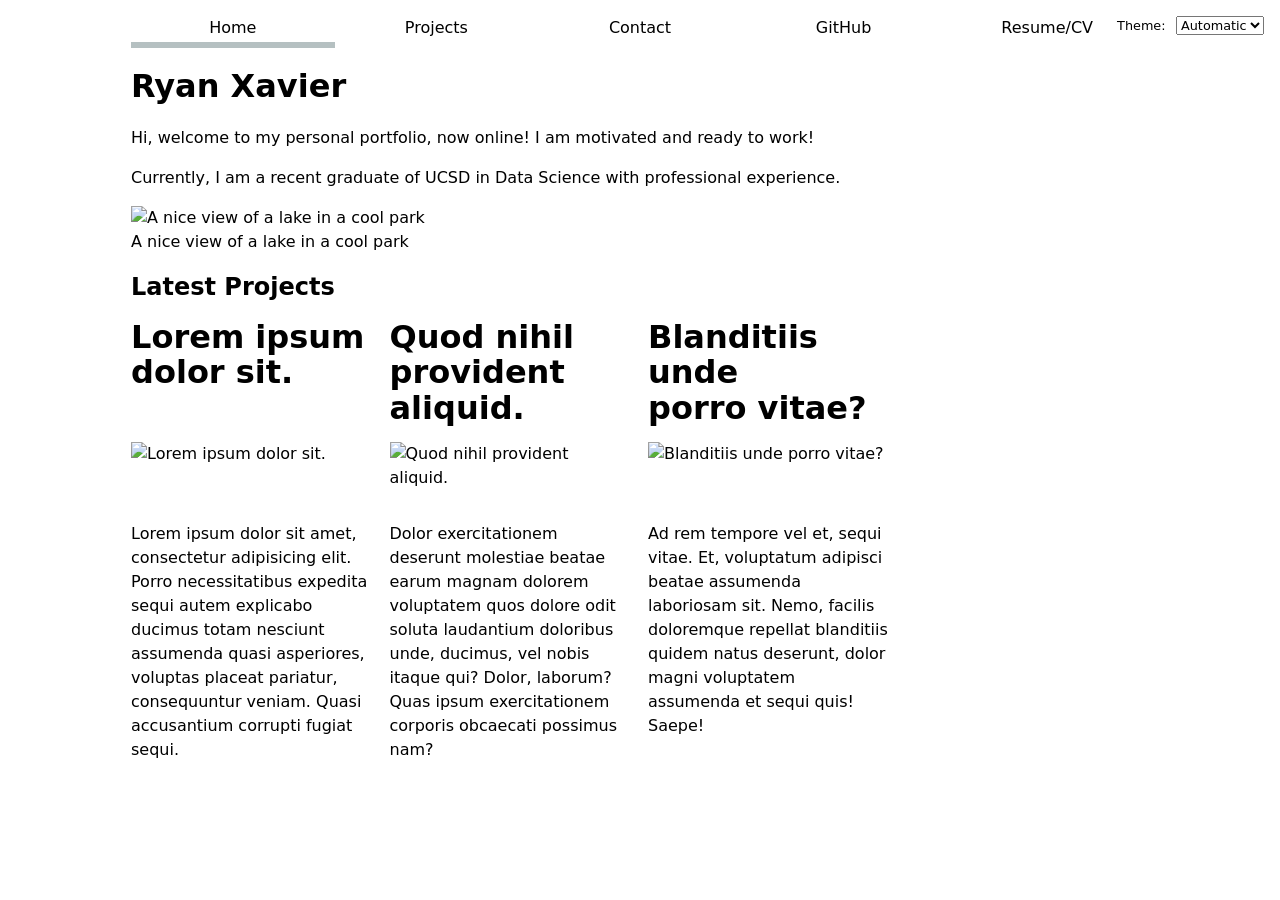
==== index.html @ 5998c228 "fix" ====
<!DOCTYPE html>
<html lang="en" class = "home">
<head>
    <meta charset="UTF-8">
    <meta name="viewport" content="width=device-width, initial-scale=1.0">
    <link rel = 'stylesheet' href = 'style.css'>
    <script src="global.js" type="module"></script>
    <script src="index.js" type="module" defer></script>

   

</head>

<title>Ryan_Xavier: Personal site and portfolio </title>
<h1>Ryan Xavier</h1>
<p>Hi, welcome to my personal portfolio, now online! I am motivated and ready to work!</p>
<p>Currently, I am a recent graduate of UCSD in Data Science with professional experience.</p>
<img src = "images/IMG_1343.jpeg" alt = "A nice view of a lake in a cool park" height="200" width="200">
<figcaption>A nice view of a lake in a cool park</figcaption>
<body>
    <h2>Latest Projects</h2>
    <div class = "projects">
        <script src="index.js" type="module"></script>
    </div>
    <div class = "profile-stats">
        
    </div>


</body>
</html>
---- style.css ----
body {
  /* Set line height to 1.5 times the font size
       and use the OS’s UI font as the website font
     */
  font: 100%/1.5 system-ui;
  max-width: 100ch;
  margin-inline: auto;
  padding: 0 1rem;
}
nav ul,
nav li {
display: contents;
}
nav {
display: flex;
margin-bottom: 20px;
border-bottom: 1px solid oklch(80% 3% 200%)
}
nav {
  --border-color: oklch(50% 10% 200 / 40%);
}

nav {
  border-bottom-color: var(--border-color);
}

nav a{
flex: 1;
text-decoration: none;
color: inherit;
text-align: center;
padding: 0.5em;

}

nav a.current{
border-bottom: 0.4em solid oklch(80% 3% 200);
padding-bottom: 0.1em
}

nav {
--color-accent: oklch(66.67% 30% 296.47);

}

html{
color-scheme: light dark;
accent-color: var(--color-accent);
}

nav a:hover {
background-color: color-mix(in oklch, var(--color-accent), canvas 85%);
border-bottom: 0.4em solid var(--color-accent);
}

input, textarea, button{
font: inherit;
}

form{
display: grid;
grid-template-columns: auto 1fr;
gap: 1em;
  
  label {
      display:grid;
      grid-template-columns:subgrid;
      grid-column: 1/-1;
    
  }
  button{
      grid-column: 1 / -1;
  }
}





.projects {
display: grid;
grid-template-columns: repeat(auto-fill, minmax(15em, 1fr));
gap: 1em;
}

.projects article {
display: grid;
grid-template-rows: subgrid;
grid-row: span 3;
}
.projects article h2 {
margin: 0; 
}
h1, h2, h3, h4, h5, h6 {
line-height: 1.1;
text-wrap: balance;
}

.projects h1 {
font-size: 400%;
}

.projects h2 {
font-size: 200%;
}

.projects h3 {
font-size: 150%;
}

.projects h4 {
font-size: 125%;
}

.experience {
display: grid;
grid-template-columns: repeat(auto-fill, minmax(15em, 1fr));
gap: 20px;
}


.experience article {
display: grid;
grid-template-rows: subgrid;
grid-row: span 2;
}

.contact-info a:hover{
  background-color: goldenrod;
}

.name-center {
text-align: center;
margin-bottom: 10px;
}

.contact-info {
display: flex;
justify-content: center;
gap: 20px;
margin-bottom: 10px
}


.skills li:hover {
  color: red;
  list-style: none;
}

.skills ul {
  text-align: center;
  display: grid;
  grid-template-columns: repeat(auto-fit, minmax(200px, 1fr));
  gap: 1rem;
  padding: 2rem;
  list-style: none;
  padding-left: 243m;
}
:root {
  --color-primary: #182B49;     
  --color-secondary: #006A96;  
  --color-tertiary: #00629B;  
}



.experience {
  position: relative;
  padding: 2rem;
  background: linear-gradient(135deg, var(--color-primary) 0%, var(--color-tertiary) 100%);
  color: white;
  border-radius: 12px;
  margin: 2rem 0;
  box-shadow: 0 4px 12px rgba(0, 0, 0, 0.15);
}
.summary {
  position: relative;
  padding: 2rem;
  background: linear-gradient(135deg, var(--color-secondary) 0%, var(--color-tertiary) 100%);
  color: white;
  border-radius: 12px;
  margin: 2rem 0;
  box-shadow: 0 4px 12px rgba(0, 0, 0, 0.15);
}
.skills {
  position: relative;
  padding: 2rem;
  background: linear-gradient(135deg, var(--color-tertiary) 0%, green 100%);
  color: white;
  border-radius: 12px;
  margin: 2rem 0;
  box-shadow: 0 4px 12px rgba(0, 0, 0, 0.15);
}
.education {
  position: relative;
  padding: 2rem;
  background: linear-gradient(135deg, blue, gold 100%), url('images/triton.png');
  color: white;
  border-radius: 12px;
  margin: 2rem 0;
  box-shadow: 0 4px 12px rgba(0, 0, 0, 0.15);
}

.education h2 {
  margin-top: 0;
  margin-bottom: 1.5rem;
}

.education-content {
  display: flex;
  align-items: flex-start;
  justify-content: space-between;
  gap: 2rem;
}

.education article {
  flex: 1;
}

.education-image {
  width: 40%;
  height: auto;
  border-radius: 8px;
  object-fit: cover;
}
.color-scheme {
  position: absolute;
  top: 1rem;
  right: 1rem;
  font-size: 80%;
}

.color-scheme select {
  font: inherit;
  margin-left: 0.5em;
}
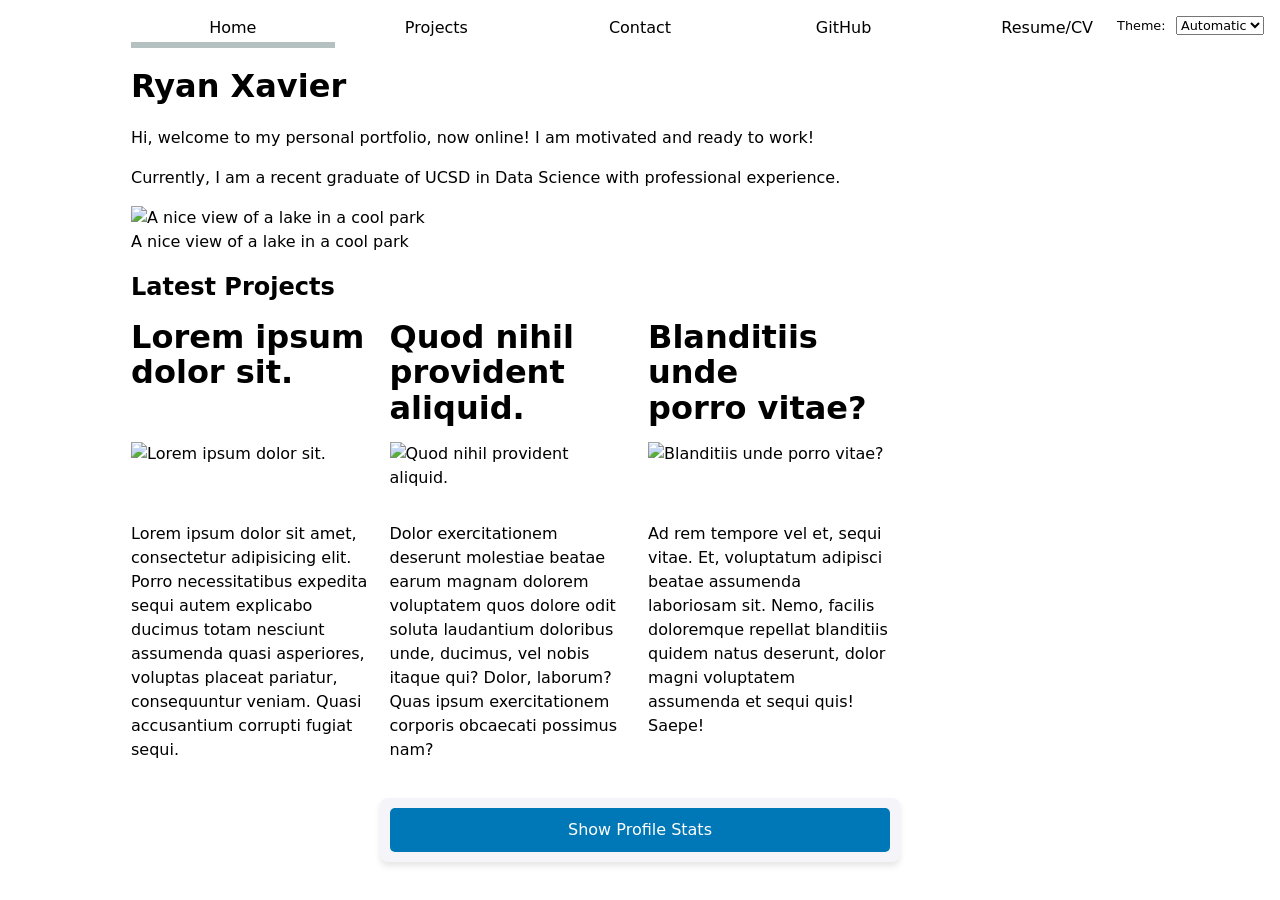
==== commit 90b16ab8: "fix" ====
--- a/index.html
+++ b/index.html
@@ -22,8 +22,17 @@
     <div class = "projects">
         <script src="index.js" type="module"></script>
     </div>
-    <div class = "profile-stats">
-        
+    <div id="profile-stats">
+        <button id="toggle-stats" class="dropdown-btn">Show Profile Stats</button>
+        <div id="stats-content" class="dropdown-content">
+          <dl class="stats-grid">
+            <dt>Public Repos:</dt><dd id="public-repos">Loading...</dd>
+            <dt>Followers:</dt><dd id="followers">Loading...</dd>
+            <dt>Following:</dt><dd id="following">Loading...</dd>
+            <dt>Public Gists:</dt><dd id="public-gists">Loading...</dd>
+          </dl>
+          <p>View profile: <a id="github-profile-link" href="#" target="_blank">GitHub Profile</a></p>
+        </div>
     </div>
 
 
--- a/style.css
+++ b/style.css
@@ -233,4 +233,65 @@
 .color-scheme select {
   font: inherit;
   margin-left: 0.5em;
-}+}
+
+#profile-stats {
+  width: 100%;
+  max-width: 500px;
+  margin: 20px auto;
+  background-color: #f4f4f9;
+  padding: 10px;
+  border-radius: 8px;
+  box-shadow: 0 4px 6px rgba(0, 0, 0, 0.1);
+  position: relative;
+}
+
+#toggle-stats {
+  width: 100%;
+  padding: 10px;
+  background-color: #0077b6;
+  color: white;
+  font-size: 16px;
+  border: none;
+  border-radius: 5px;
+  cursor: pointer;
+  text-align: center;
+}
+
+#toggle-stats:hover {
+  background-color: #005f8b;
+}
+
+#stats-content {
+  display: none;  
+  margin-top: 15px;
+}
+
+/* Grid styling for the <dl> */
+.stats-grid {
+  display: grid;
+  grid-template-columns: 1fr 1fr;  /* Two equal columns */
+  gap: 10px;
+  grid-template-rows: auto;
+}
+
+.stats-grid dt {
+  font-weight: bold;
+  text-align: right;  
+  grid-row: 1;  
+}
+
+.stats-grid dd {
+  text-align: left;  
+  grid-row: 2;  
+}
+
+/* Link to GitHub profile */
+#github-profile-link {
+  color: #0077b6;
+  text-decoration: none;
+}
+
+#github-profile-link:hover {
+  text-decoration: underline;
+}
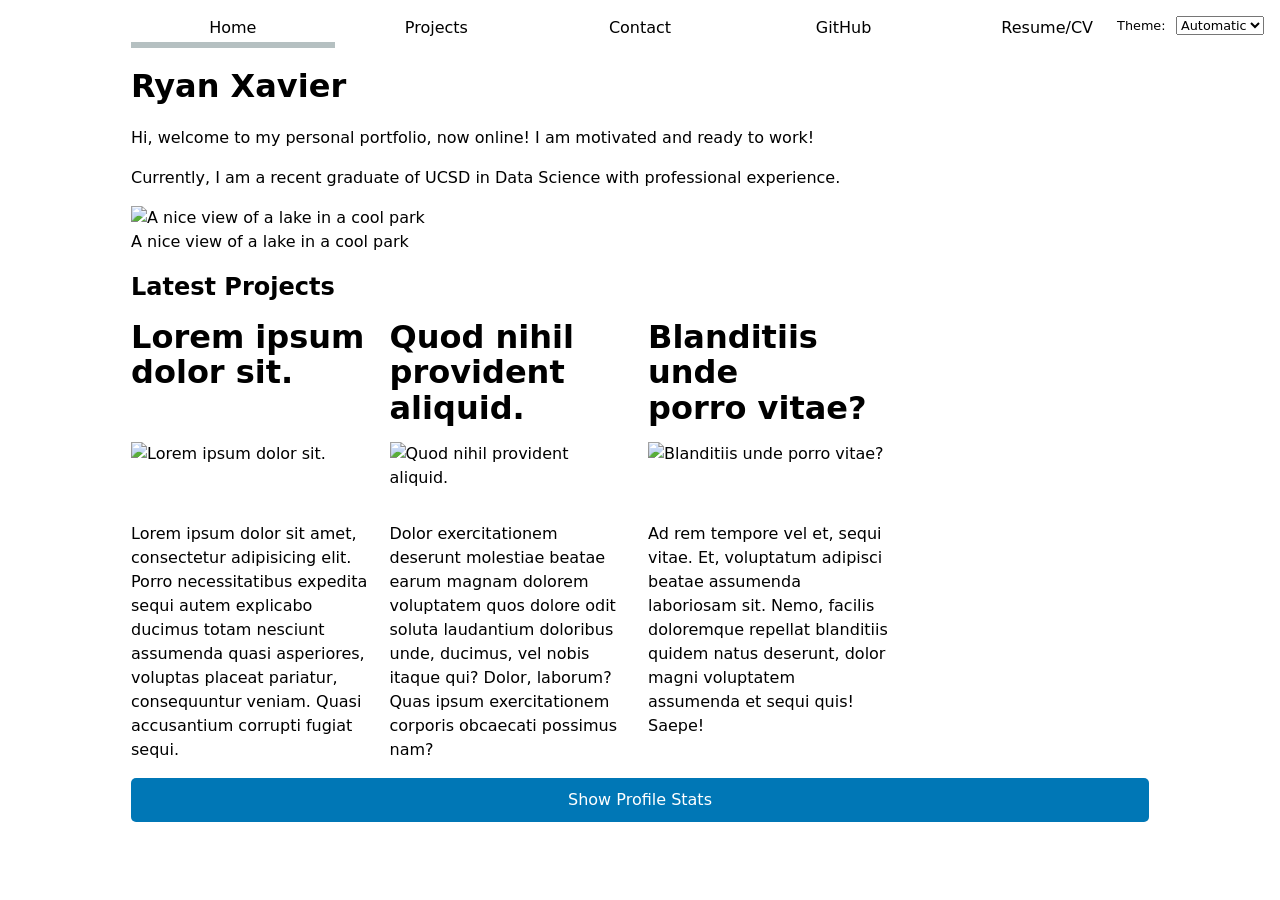
==== commit 9c2df0f9: "fix" ====
--- a/index.html
+++ b/index.html
@@ -23,15 +23,15 @@
         <script src="index.js" type="module"></script>
     </div>
     <div id="profile-stats">
-        <button id="toggle-stats" class="dropdown-btn">Show Profile Stats</button>
-        <div id="stats-content" class="dropdown-content">
+        <button class="toggle-stats">Show Profile Stats</button>
+        <div class="stats-content">
           <dl class="stats-grid">
-            <dt>Public Repos:</dt><dd id="public-repos">Loading...</dd>
-            <dt>Followers:</dt><dd id="followers">Loading...</dd>
-            <dt>Following:</dt><dd id="following">Loading...</dd>
-            <dt>Public Gists:</dt><dd id="public-gists">Loading...</dd>
+            <dt>Public Repos:</dt><dd class="public-repos">Loading..</dd>
+            <dt>Followers:</dt><dd class="followers">Loading..</dd>
+            <dt>Following:</dt><dd class="following">Loading..</dd>
+            <dt>Public Gists:</dt><dd class="public-gists">Loading..</dd>
           </dl>
-          <p>View profile: <a id="github-profile-link" href="#" target="_blank">GitHub Profile</a></p>
+          <p>View profile: <a class="github-profile-link" href="#" target="_blank">GitHub Profile</a></p>
         </div>
     </div>
 
--- a/style.css
+++ b/style.css
@@ -235,7 +235,7 @@
   margin-left: 0.5em;
 }
 
-#profile-stats {
+.profile-stats {
   width: 100%;
   max-width: 500px;
   margin: 20px auto;
@@ -246,7 +246,7 @@
   position: relative;
 }
 
-#toggle-stats {
+.toggle-stats {
   width: 100%;
   padding: 10px;
   background-color: #0077b6;
@@ -258,19 +258,18 @@
   text-align: center;
 }
 
-#toggle-stats:hover {
+.toggle-stats:hover {
   background-color: #005f8b;
 }
 
-#stats-content {
+.stats-content {
   display: none;  
   margin-top: 15px;
 }
 
-/* Grid styling for the <dl> */
 .stats-grid {
   display: grid;
-  grid-template-columns: 1fr 1fr;  /* Two equal columns */
+  grid-template-columns: 1fr 1fr;  
   gap: 10px;
   grid-template-rows: auto;
 }
@@ -286,12 +285,11 @@
   grid-row: 2;  
 }
 
-/* Link to GitHub profile */
-#github-profile-link {
+.github-profile-link {
   color: #0077b6;
   text-decoration: none;
 }
 
-#github-profile-link:hover {
+.github-profile-link:hover {
   text-decoration: underline;
 }
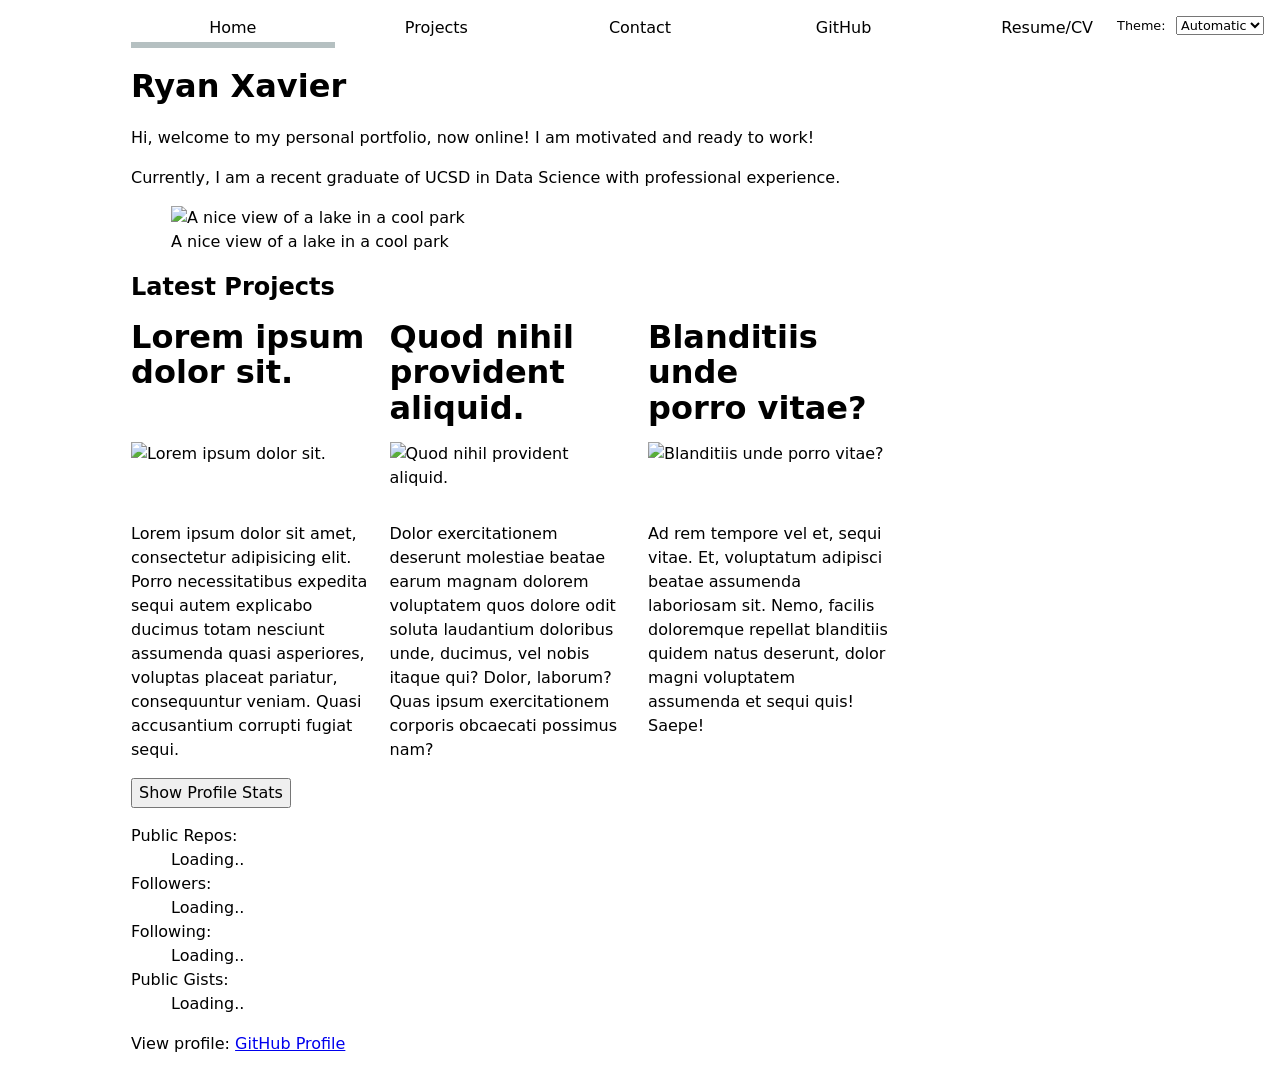
==== commit 8eccf976: "fix" ====
--- a/index.html
+++ b/index.html
@@ -1,40 +1,37 @@
 <!DOCTYPE html>
-<html lang="en" class = "home">
+<html lang="en" class="home">
 <head>
     <meta charset="UTF-8">
     <meta name="viewport" content="width=device-width, initial-scale=1.0">
-    <link rel = 'stylesheet' href = 'style.css'>
+    <title>Ryan_Xavier: Personal site and portfolio</title>
+    <link rel="stylesheet" href="style.css">
     <script src="global.js" type="module"></script>
     <script src="index.js" type="module" defer></script>
+</head>
+<body>
+    <h1>Ryan Xavier</h1>
+    <p>Hi, welcome to my personal portfolio, now online! I am motivated and ready to work!</p>
+    <p>Currently, I am a recent graduate of UCSD in Data Science with professional experience.</p>
+    
+    <figure>
+        <img src="images/IMG_1343.jpeg" alt="A nice view of a lake in a cool park" height="200" width="200">
+        <figcaption>A nice view of a lake in a cool park</figcaption>
+    </figure>
 
-   
+    <h2>Latest Projects</h2>
+    <div class="projects"></div>
 
-</head>
-
-<title>Ryan_Xavier: Personal site and portfolio </title>
-<h1>Ryan Xavier</h1>
-<p>Hi, welcome to my personal portfolio, now online! I am motivated and ready to work!</p>
-<p>Currently, I am a recent graduate of UCSD in Data Science with professional experience.</p>
-<img src = "images/IMG_1343.jpeg" alt = "A nice view of a lake in a cool park" height="200" width="200">
-<figcaption>A nice view of a lake in a cool park</figcaption>
-<body>
-    <h2>Latest Projects</h2>
-    <div class = "projects">
-        <script src="index.js" type="module"></script>
-    </div>
     <div id="profile-stats">
         <button class="toggle-stats">Show Profile Stats</button>
         <div class="stats-content">
-          <dl class="stats-grid">
-            <dt>Public Repos:</dt><dd class="public-repos">Loading..</dd>
-            <dt>Followers:</dt><dd class="followers">Loading..</dd>
-            <dt>Following:</dt><dd class="following">Loading..</dd>
-            <dt>Public Gists:</dt><dd class="public-gists">Loading..</dd>
-          </dl>
-          <p>View profile: <a class="github-profile-link" href="#" target="_blank">GitHub Profile</a></p>
+            <dl class="stats-grid">
+                <dt>Public Repos:</dt><dd class="public-repos">Loading..</dd>
+                <dt>Followers:</dt><dd class="followers">Loading..</dd>
+                <dt>Following:</dt><dd class="following">Loading..</dd>
+                <dt>Public Gists:</dt><dd class="public-gists">Loading..</dd>
+            </dl>
+            <p>View profile: <a class="github-profile-link" href="#" target="_blank">GitHub Profile</a></p>
         </div>
     </div>
-
-
 </body>
 </html>
--- a/style.css
+++ b/style.css
@@ -235,61 +235,10 @@
   margin-left: 0.5em;
 }
 
-.profile-stats {
-  width: 100%;
-  max-width: 500px;
-  margin: 20px auto;
-  background-color: #f4f4f9;
-  padding: 10px;
-  border-radius: 8px;
-  box-shadow: 0 4px 6px rgba(0, 0, 0, 0.1);
-  position: relative;
-}
-
-.toggle-stats {
-  width: 100%;
-  padding: 10px;
-  background-color: #0077b6;
-  color: white;
-  font-size: 16px;
-  border: none;
-  border-radius: 5px;
-  cursor: pointer;
-  text-align: center;
-}
-
-.toggle-stats:hover {
-  background-color: #005f8b;
-}
-
 .stats-content {
-  display: none;  
-  margin-top: 15px;
-}
-
-.stats-grid {
-  display: grid;
-  grid-template-columns: 1fr 1fr;  
-  gap: 10px;
-  grid-template-rows: auto;
-}
-
-.stats-grid dt {
-  font-weight: bold;
-  text-align: right;  
-  grid-row: 1;  
-}
-
-.stats-grid dd {
-  text-align: left;  
-  grid-row: 2;  
-}
-
-.github-profile-link {
-  color: #0077b6;
-  text-decoration: none;
-}
-
-.github-profile-link:hover {
-  text-decoration: underline;
-}
+  display: block;
+}
+
+.stats-content.hidden {
+  display: none;
+}
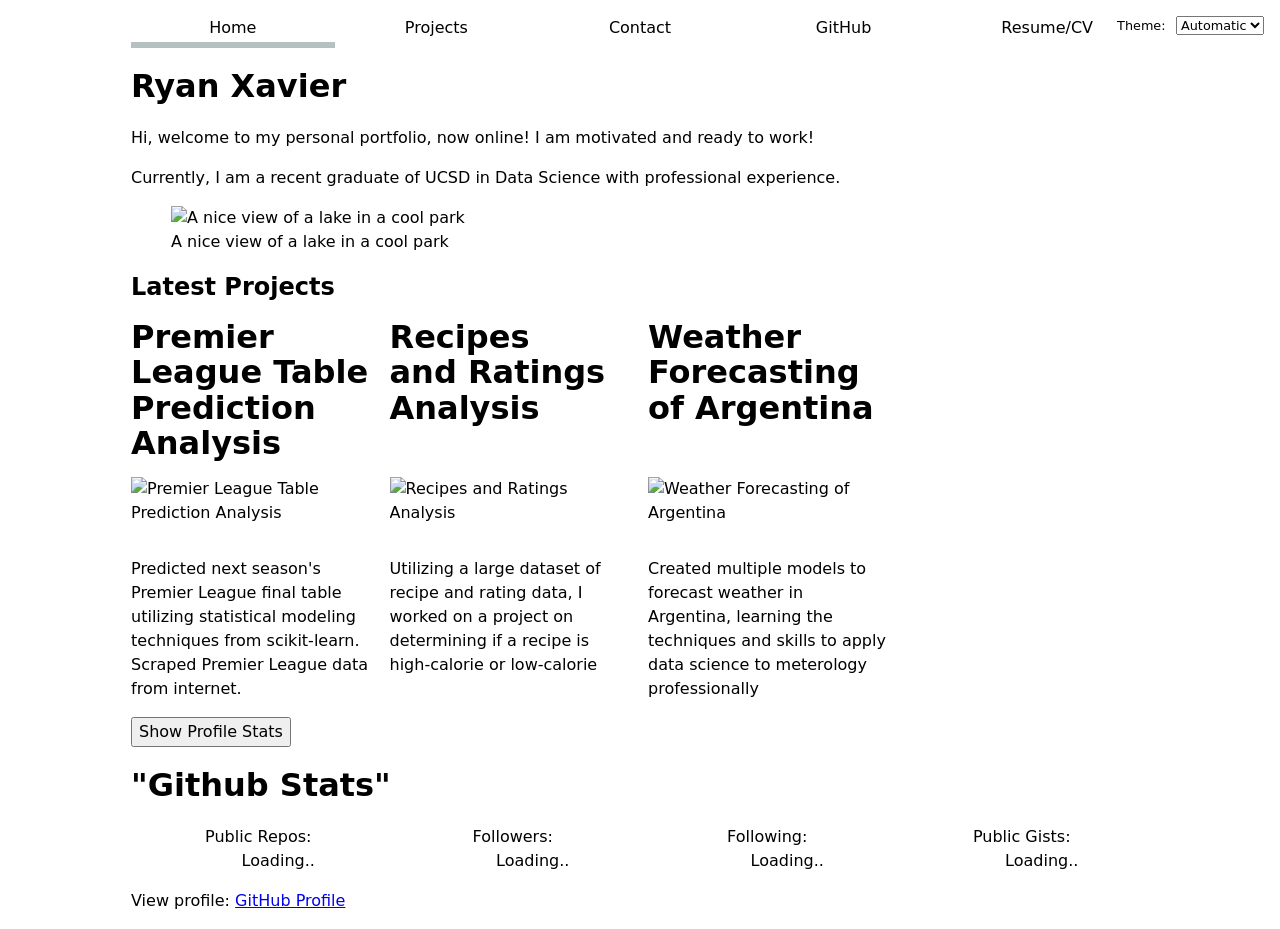
==== commit d9916f65: "fix" ====
--- a/index.html
+++ b/index.html
@@ -24,6 +24,7 @@
     <div id="profile-stats">
         <button class="toggle-stats">Show Profile Stats</button>
         <div class="stats-content">
+            <h1>"Github Stats"</h1>
             <dl class="stats-grid">
                 <dt>Public Repos:</dt><dd class="public-repos">Loading..</dd>
                 <dt>Followers:</dt><dd class="followers">Loading..</dd>
--- a/style.css
+++ b/style.css
@@ -220,7 +220,7 @@
 .education-image {
   width: 40%;
   height: auto;
-  border-radius: 8px;
+  border-radius: 7px;
   object-fit: cover;
 }
 .color-scheme {
@@ -241,4 +241,20 @@
 
 .stats-content.hidden {
   display: none;
+}
+
+.stats-grid {
+  display: grid;
+  grid-template-columns: repeat(4, 1fr); /
+  gap: 10px; 
+}
+
+.stats-grid dt {
+  grid-row: 1; /* Places all <dt> elements in the first row */
+  text-align: center; 
+}
+
+.stats-grid dd {
+  grid-row: 2; 
+  text-align: center; 
 }
